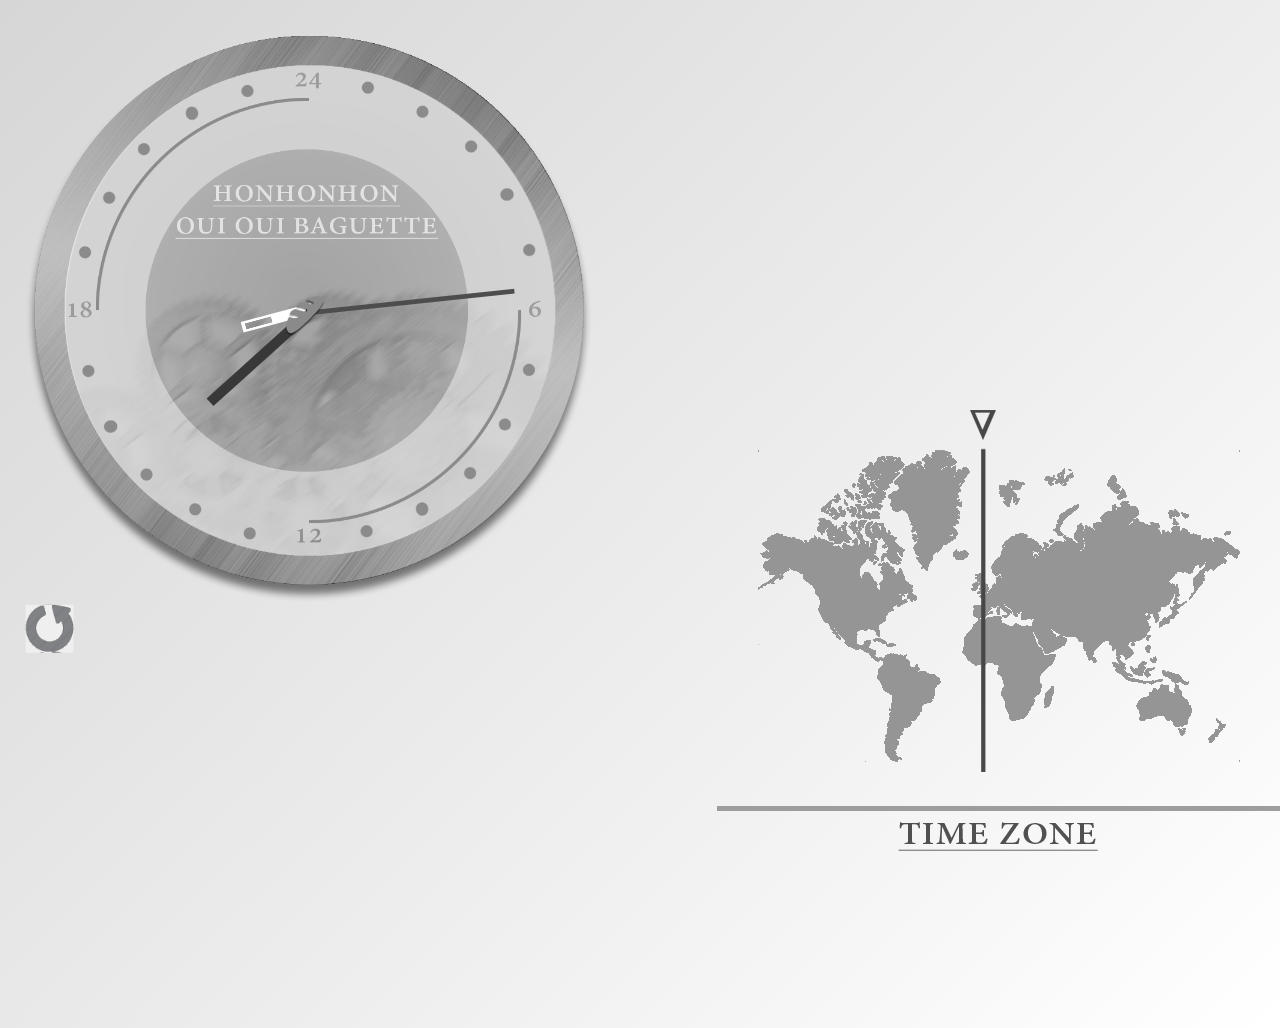
==== horloge/index.html @ 9a1affa8 "ajout de l'horloge mondial" ====
<!DOCTYPE html>
<html lang="fr">
  <head>
    <meta charset="utf-8">
    <title>Horloge</title>
    <link rel="stylesheet" href="style.css">
  </head>
  <body onload="init()">

    <div class="container">
        <div class="horloge">
          <img src="data/body.png" alt="corp de l'horloge" id="horloge-body"/>
          <div class="aiguille">
              <img src="data/HOUR_hand.png" alt="aiguille heure" id="heure"/>
              <img src="data/MINUTE_hand.png" alt="aiguille minute" id="minute"/>
              <img src="data/SECONDS_hand.png" alt="aiguille seconde" id="seconde"/>
              <img src="data/baguette.png" alt="une baguette" id="baguette"/>
          </div>
          <input type="button" name="name" value="" onclick="init()">
        </div>
        <div class="mapMonde">
          <img src="data/timezone.png" alt="map monde" id="map" onclick="setPosition()"/>
          <img src="data/arrowtimezone.png" alt="pointer" id="pointer" onmousedown="test(this)" onmouseup="testno(this)"/>
          <span id="origin"></span>
          <span id="fin"></span>
        </div>
    </div>
    <script src="script.js" charset="utf-8"></script>
  </body>
</html>
---- horloge/style.css ----
* {
  margin: 0;
  padding: 0; }

@media screen and (min-width: 900px) and (max-width: 1600px) {
  .horloge {
    transform: scale(0.6); }

  .mapMonde {
    bottom: 0; } }
@media (max-width: 800px) and (min-width: 400px) {
  .horloge {
    transform: scale(0.6); }

  .mapMonde {
    top: 100vh; } }
@media (max-width: 400px) {
  .horloge {
    transform: scale(0.2); } }
body {
  height: 100vh; }

.horloge {
  transform-origin: 5vw 10vh; }

#heure {
  position: absolute;
  top: 342px;
  left: 462px;
  z-index: 3;
  transition: all 0.5s ease-in-out; }

#minute {
  position: absolute;
  top: 244px;
  left: 462px;
  z-index: 2;
  transition: all 0.5s ease-in-out; }

#seconde {
  position: absolute;
  top: 116px;
  left: 467px;
  z-index: 4;
  transition: all 0.5s ease-in-out; }

#baguette {
  position: absolute;
  top: 400px;
  left: 400px;
  z-index: 5;
  transform: scale(0.5); }

.mapMonde {
  position: absolute;
  right: 0; }
  .mapMonde span {
    position: absolute; }
  .mapMonde #origin {
    top: 0;
    left: 0; }
  .mapMonde #fin {
    top: 0;
    left: 100%; }

#pointer {
  position: absolute;
  cursor: grabbing;
  left: 43%;
  top: -40px;
  transition: all 0.2s ease-in-out; }

#map {
  margin-bottom: 5vh; }
  #map:hover {
    cursor: crosshair; }

input {
  background-image: url("data/reload.png");
  background-size: contain;
  border: none;
  outline: none;
  width: 80px;
  height: 80px;
  transition: all .5s linear; }
  input:hover {
    transform: rotate(-360deg); }

.container {
  background: #d6d6d6;
  /* Old browsers */
  background: -moz-linear-gradient(-45deg, #d6d6d6 0%, white 100%);
  /* FF3.6-15 */
  background: -webkit-linear-gradient(-45deg, #d6d6d6 0%, white 100%);
  /* Chrome10-25,Safari5.1-6 */
  background: linear-gradient(135deg, #d6d6d6 0%, white 100%);
  /* W3C, IE10+, FF16+, Chrome26+, Opera12+, Safari7+ */ }

/*# sourceMappingURL=style.css.map */
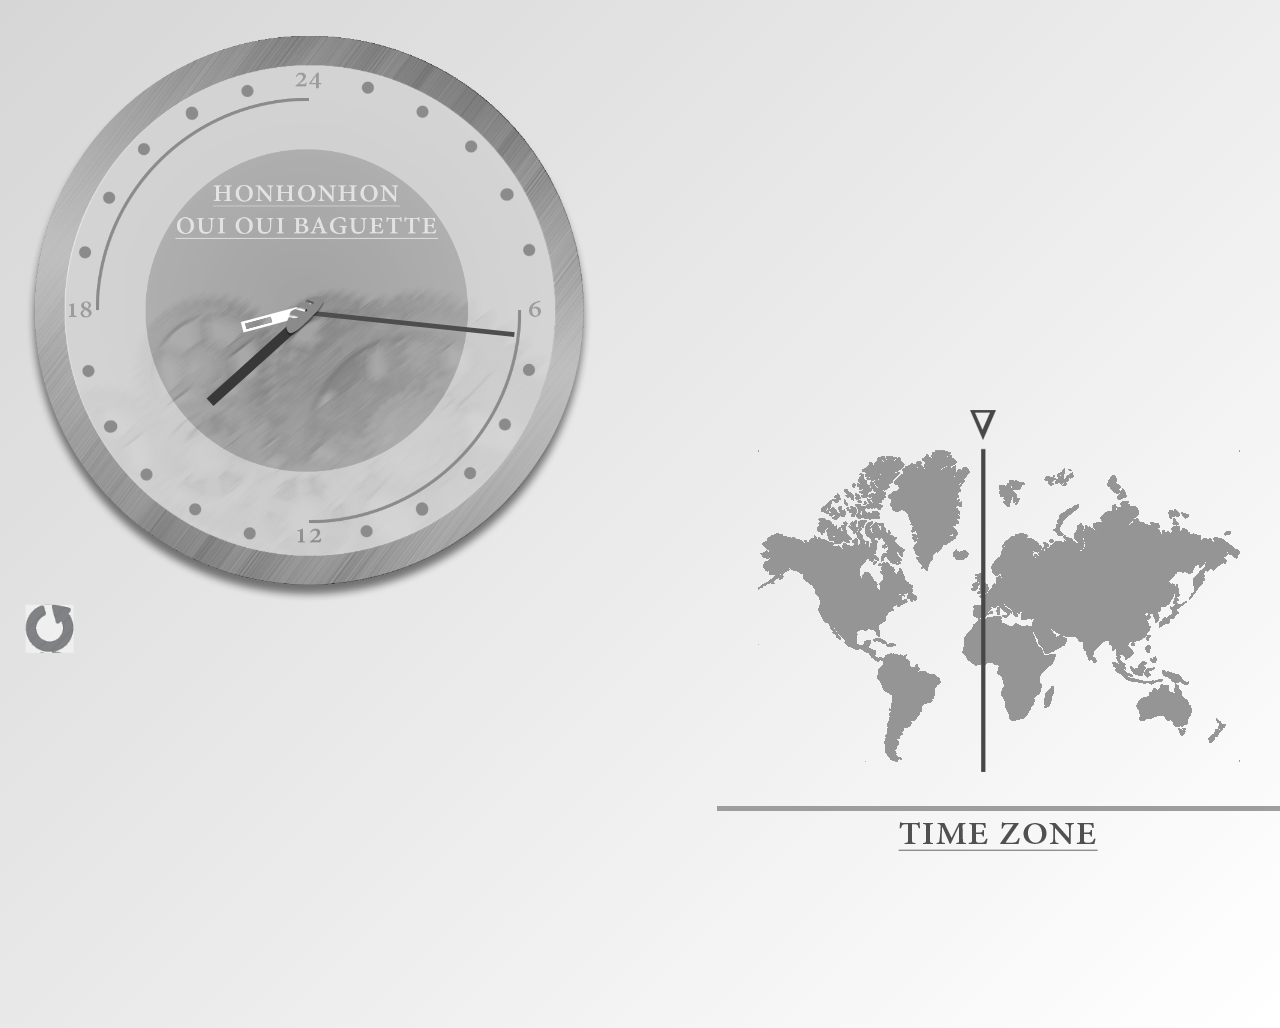
==== commit 2e9fa610: "test meta perso" ====
--- a/horloge/index.html
+++ b/horloge/index.html
@@ -4,6 +4,7 @@
     <meta charset="utf-8">
     <title>Horloge</title>
     <link rel="stylesheet" href="style.css">
+    <meta name="viewport" content="width=device-width, initial-scale=0.5">
   </head>
   <body onload="init()">
 
--- a/horloge/style.css
+++ b/horloge/style.css
@@ -3,6 +3,9 @@
   padding: 0; }
 
 @media screen and (min-width: 900px) and (max-width: 1600px) {
+  body {
+    overflow: hidden; }
+
   .horloge {
     transform: scale(0.6); }
 
@@ -14,9 +17,6 @@
 
   .mapMonde {
     top: 100vh; } }
-@media (max-width: 400px) {
-  .horloge {
-    transform: scale(0.2); } }
 body {
   height: 100vh; }
 
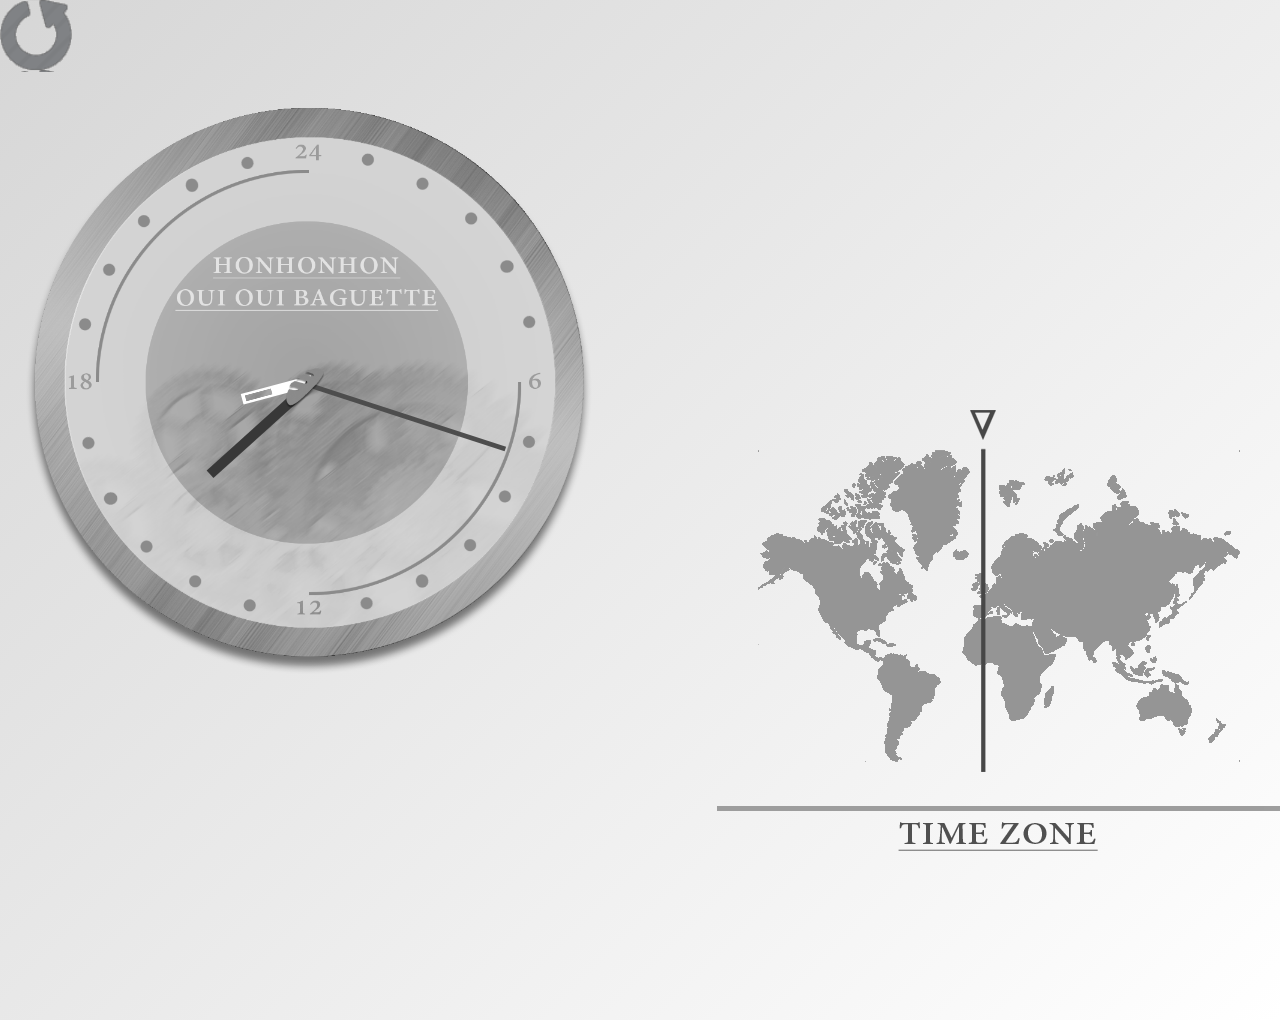
==== commit 6ae91dc4: "input" ====
--- a/horloge/index.html
+++ b/horloge/index.html
@@ -9,6 +9,7 @@
   <body onload="init()">
 
     <div class="container">
+      <input type="button" name="name" value="" onclick="init()">
         <div class="horloge">
           <img src="data/body.png" alt="corp de l'horloge" id="horloge-body"/>
           <div class="aiguille">
@@ -17,7 +18,6 @@
               <img src="data/SECONDS_hand.png" alt="aiguille seconde" id="seconde"/>
               <img src="data/baguette.png" alt="une baguette" id="baguette"/>
           </div>
-          <input type="button" name="name" value="" onclick="init()">
         </div>
         <div class="mapMonde">
           <img src="data/timezone.png" alt="map monde" id="map" onclick="setPosition()"/>
--- a/horloge/style.css
+++ b/horloge/style.css
@@ -76,12 +76,14 @@
     cursor: crosshair; }
 
 input {
+  background: none;
   background-image: url("data/reload.png");
+  background-color: none;
   background-size: contain;
   border: none;
   outline: none;
-  width: 80px;
-  height: 80px;
+  width: 8vmin;
+  height: 8vmin;
   transition: all .5s linear; }
   input:hover {
     transform: rotate(-360deg); }
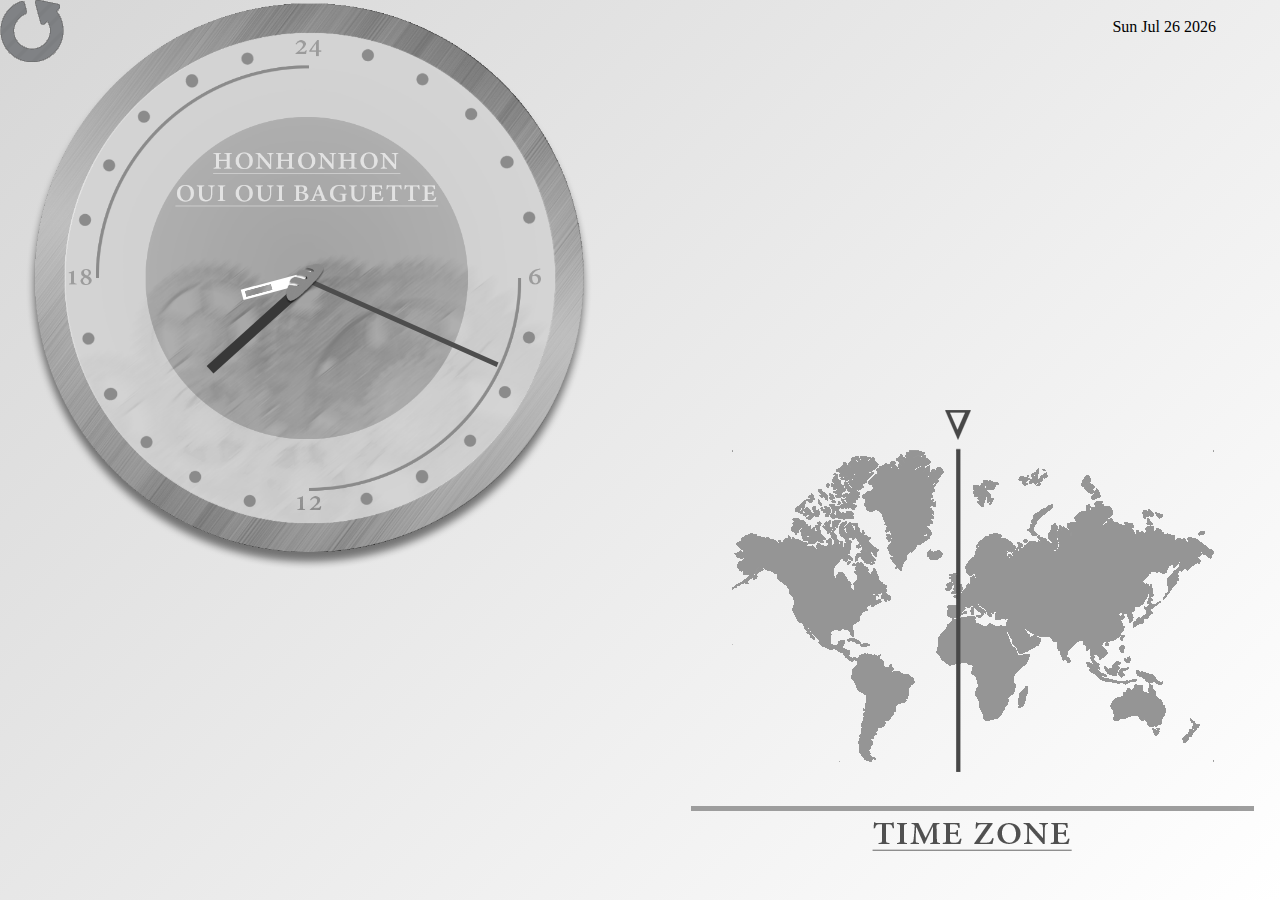
==== commit 6470d061: "ajout de la date" ====
--- a/horloge/index.html
+++ b/horloge/index.html
@@ -19,9 +19,12 @@
               <img src="data/baguette.png" alt="une baguette" id="baguette"/>
           </div>
         </div>
+        <div class="calendrier">
+            <p id="test"></p>
+        </div>
         <div class="mapMonde">
           <img src="data/timezone.png" alt="map monde" id="map" onclick="setPosition()"/>
-          <img src="data/arrowtimezone.png" alt="pointer" id="pointer" onmousedown="test(this)" onmouseup="testno(this)"/>
+          <img src="data/arrowtimezone.png" alt="pointer" id="pointer" onmousedown="test(this)" onmouseup="testno(this)" draggable="true"/>
           <span id="origin"></span>
           <span id="fin"></span>
         </div>
--- a/horloge/style.css
+++ b/horloge/style.css
@@ -10,18 +10,30 @@
     transform: scale(0.6); }
 
   .mapMonde {
+    margin-right: 2vw;
     bottom: 0; } }
 @media (max-width: 800px) and (min-width: 400px) {
   .horloge {
     transform: scale(0.6); }
 
   .mapMonde {
-    top: 100vh; } }
+    top: 90vh; } }
 body {
-  height: 100vh; }
+  height: 100vh;
+  width: 100vw;
+  background: #d6d6d6;
+  /* Old browsers */
+  background: -moz-linear-gradient(-45deg, #d6d6d6 0%, white 100%);
+  /* FF3.6-15 */
+  background: -webkit-linear-gradient(-45deg, #d6d6d6 0%, white 100%);
+  /* Chrome10-25,Safari5.1-6 */
+  background: linear-gradient(135deg, #d6d6d6 0%, white 100%);
+  /* W3C, IE10+, FF16+, Chrome26+, Opera12+, Safari7+ */ }
 
 .horloge {
-  transform-origin: 5vw 10vh; }
+  transform-origin: 5vw 1vh;
+  position: absolute;
+  top: 0; }
 
 #heure {
   position: absolute;
@@ -53,7 +65,8 @@
 
 .mapMonde {
   position: absolute;
-  right: 0; }
+  right: 0;
+  margin-top: 40vh; }
   .mapMonde span {
     position: absolute; }
   .mapMonde #origin {
@@ -76,26 +89,23 @@
     cursor: crosshair; }
 
 input {
+  z-index: 5;
   background: none;
   background-image: url("data/reload.png");
   background-color: none;
   background-size: contain;
+  background-repeat: no-repeat;
   border: none;
   outline: none;
-  width: 8vmin;
-  height: 8vmin;
+  width: 5vmax;
+  height: 5vmax;
   transition: all .5s linear; }
   input:hover {
     transform: rotate(-360deg); }
 
-.container {
-  background: #d6d6d6;
-  /* Old browsers */
-  background: -moz-linear-gradient(-45deg, #d6d6d6 0%, white 100%);
-  /* FF3.6-15 */
-  background: -webkit-linear-gradient(-45deg, #d6d6d6 0%, white 100%);
-  /* Chrome10-25,Safari5.1-6 */
-  background: linear-gradient(135deg, #d6d6d6 0%, white 100%);
-  /* W3C, IE10+, FF16+, Chrome26+, Opera12+, Safari7+ */ }
+.calendrier {
+  position: absolute;
+  top: 2vh;
+  right: 5vw; }
 
 /*# sourceMappingURL=style.css.map */
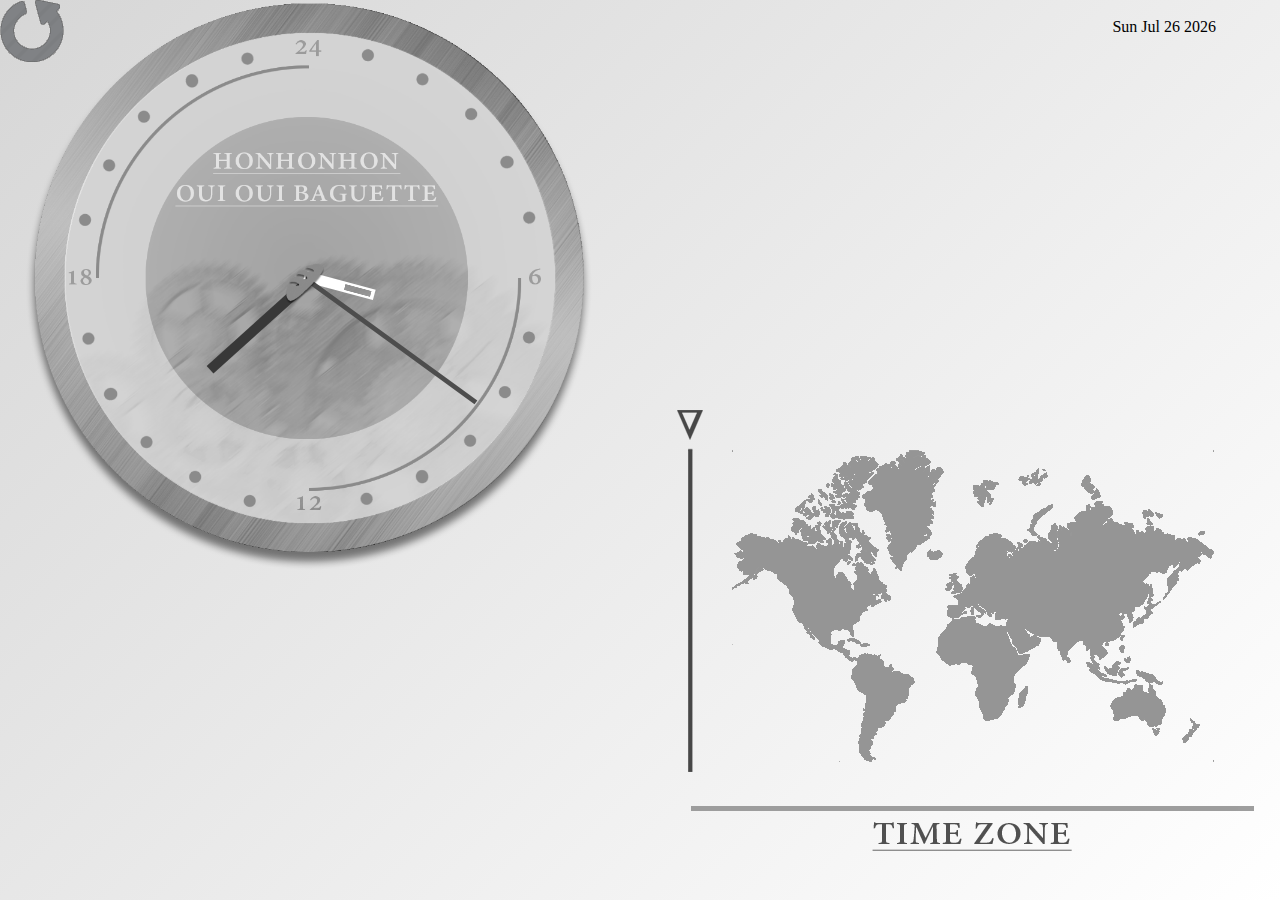
==== commit d7d6784f: "netoyage" ====
--- a/horloge/index.html
+++ b/horloge/index.html
@@ -24,7 +24,7 @@
         </div>
         <div class="mapMonde">
           <img src="data/timezone.png" alt="map monde" id="map" onclick="setPosition()"/>
-          <img src="data/arrowtimezone.png" alt="pointer" id="pointer" onmousedown="test(this)" onmouseup="testno(this)" draggable="true"/>
+          <img src="data/arrowtimezone.png" alt="pointer" id="pointer"/>
           <span id="origin"></span>
           <span id="fin"></span>
         </div>
